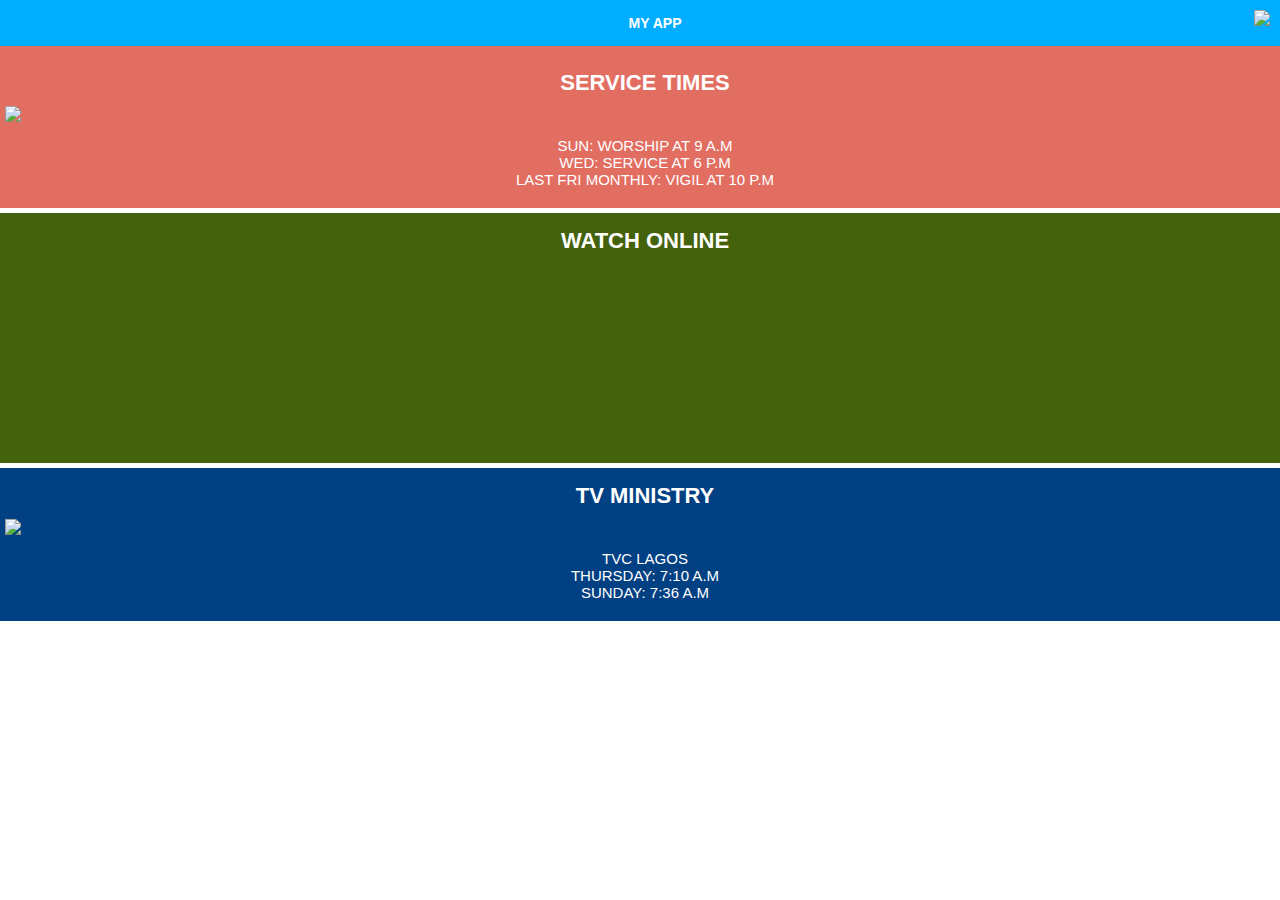
==== index.html @ 7e152a94 "Files" ====
<!DOCTYPE html>
<!--
    Copyright (c) 2012-2016 Adobe Systems Incorporated. All rights reserved.

    Licensed to the Apache Software Foundation (ASF) under one
    or more contributor license agreements.  See the NOTICE file
    distributed with this work for additional information
    regarding copyright ownership.  The ASF licenses this file
    to you under the Apache License, Version 2.0 (the
    "License"); you may not use this file except in compliance
    with the License.  You may obtain a copy of the License at

    http://www.apache.org/licenses/LICENSE-2.0

    Unless required by applicable law or agreed to in writing,
    software distributed under the License is distributed on an
    "AS IS" BASIS, WITHOUT WARRANTIES OR CONDITIONS OF ANY
     KIND, either express or implied.  See the License for the
    specific language governing permissions and limitations
    under the License.
-->
<html>

<head>
    <meta charset="utf-8" />
    <meta name="format-detection" content="telephone=no" />
    <meta name="msapplication-tap-highlight" content="no" />
    <meta name="viewport" content="user-scalable=no, initial-scale=1, maximum-scale=1, minimum-scale=1, width=device-width" />
    <!-- This is a wide open CSP declaration. To lock this down for production, see below. -->
    <meta http-equiv="Content-Security-Policy" content="default-src * 'unsafe-inline'; style-src 'self' 'unsafe-inline'; media-src *" />
    <!-- Good default declaration:
    * gap: is required only on iOS (when using UIWebView) and is needed for JS->native communication
    * https://ssl.gstatic.com is required only on Android and is needed for TalkBack to function properly
    * Disables use of eval() and inline scripts in order to mitigate risk of XSS vulnerabilities. To change this:
        * Enable inline JS: add 'unsafe-inline' to default-src
        * Enable eval(): add 'unsafe-eval' to default-src
    * Create your own at http://cspisawesome.com
    -->
    <!-- <meta http-equiv="Content-Security-Policy" content="default-src 'self' data: gap: 'unsafe-inline' https://ssl.gstatic.com; style-src 'self' 'unsafe-inline'; media-src *" /> -->

    <link rel="stylesheet" type="text/css" href="css/index.css" />
	
    <title>Sample App</title>
</head>

<body>
    <div class="s_app">
		<h3 class="app_hd">My App</h3>
		 <img class="toggle" class="sidebar_img" src="https://lh3.googleusercontent.com/-scTldkWLcUc/V1MWjkoDDTI/AAAAAAAAFbw/86RCazPyuKs9n9zPdXJHLByPKFfBH7PRACL0B/s346/mobile_ico.png" onclick="toggle_sidebar()" style="position: fixed; right: 10px; top: 10px" />
		 <div id="sidebar" >
            <div class="m_header">
				<h3>My App</h3>
				<ul>
					<li><span class="ic_m">-></span> Home</li>
					<li><span class="ic_m">-></span> About</li>
					<li><span class="ic_m">-></span> Gallery</li>
					<li><span class="ic_m">-></span> Upcoming Events</li>
					<li><span class="ic_m">-></span> Praise Reports</li>
					<li><a href="contact_us.html"><span class="ic_m">-></span> Contact Us</a></li>
				</ul>
			</div>
        </div>
		<div class="box1 f_box">
			<h3 class="box_hd">Service Times</h3>
			<img class="block_img" src="https://lh3.googleusercontent.com/-s4wPsTwVO0Y/V1Lw_f2_NiI/AAAAAAAAFas/alpMRgMFgeI4C7Va45MJMOU-960JmuT-gCL0B/w220-h180-no/92db349026144f4180a2f6d95d755e03.jpg"/>
			<p class ="blk_txt">Sun: Worship at 9 a.m<br/>
				Wed: Service at 6 p.m<br/>
				Last Fri Monthly: Vigil at 10 p.m</p>
		</div>
		<div class="box1 s_box">
			<h3 class="box_hd">Watch Online</h3>
			<iframe width="80%" height="181" src="https://www.youtube.com/embed/WjEy4Gf8tXA" frameborder="0" allowfullscreen></iframe>
		</div>
		<div class="box1 t_box">
			<h3 class="box_hd">TV Ministry</h3>
			<img class="block_img" src="https://lh3.googleusercontent.com/-kPvBYMacJlw/V1L2PrvbSpI/AAAAAAAAFbE/VEYpjpZgxPQ2g2ea7pBxQBcWjgMOxHUeACL0B/w346-h283/tv.jpg">
			<p class ="blk_txt">TVC Lagos<br/>
				Thursday: 7:10 a.m<br/>
				Sunday: 7:36 a.m</p>
		</div>
		
	</div>
	
</div>
    <script type="text/javascript" src="cordova.js"></script>
    <script type="text/javascript" src="js/index.js"></script>
    <script type="text/javascript">
        app.initialize();
    </script>
	  <script>
        function toggle_sidebar()
        {
            var sidebar = document.getElementById("sidebar");
            
            console.log(sidebar.style.left);
            
            if(sidebar.style.left == "-200px")
            {
                sidebar.style.left = "0px";
            }
            else
            {
                sidebar.style.left = "-200px";
            }
        }
    </script>
</body>

</html>
---- css/index.css ----
/*
 * Licensed to the Apache Software Foundation (ASF) under one
 * or more contributor license agreements.  See the NOTICE file
 * distributed with this work for additional information
 * regarding copyright ownership.  The ASF licenses this file
 * to you under the Apache License, Version 2.0 (the
 * "License"); you may not use this file except in compliance
 * with the License.  You may obtain a copy of the License at
 *
 * http://www.apache.org/licenses/LICENSE-2.0
 *
 * Unless required by applicable law or agreed to in writing,
 * software distributed under the License is distributed on an
 * "AS IS" BASIS, WITHOUT WARRANTIES OR CONDITIONS OF ANY
 * KIND, either express or implied.  See the License for the
 * specific language governing permissions and limitations
 * under the License.
 */
* {
    -webkit-tap-highlight-color: rgba(0,0,0,0); /* make transparent link selection, adjust last value opacity 0 to 1.0 */
}

body {
    -webkit-touch-callout: none;                /* prevent callout to copy image, etc when tap to hold */
    -webkit-text-size-adjust: none;             /* prevent webkit from resizing text to fit */
    -webkit-user-select: none;                  /* prevent copy paste, to allow, change 'none' to 'text' */
    font-family:'HelveticaNeue-Light', 'HelveticaNeue', Helvetica, Arial, sans-serif;
    font-size:12px;
    height:100%;
    margin:0px;
    padding:0px;
    text-transform:uppercase;
    width:100%;
}

/* Portrait layout (default) */
.app {
    background:url(../img/logo.png) no-repeat center top; /* 170px x 200px */
    position:absolute;             /* position in the center of the screen */
    left:50%;
    top:50%;
    height:50px;                   /* text area height */
    width:225px;                   /* text area width */
    text-align:center;
    padding:180px 0px 0px 0px;     /* image height is 200px (bottom 20px are overlapped with text) */
    margin:-115px 0px 0px -112px;  /* offset vertical: half of image height and text area height */
                                   /* offset horizontal: half of text area width */
}

/* Landscape layout (with min-width) */
@media screen and (min-aspect-ratio: 1/1) and (min-width:400px) {
    .app {
        background-position:left center;
        padding:75px 0px 75px 170px;  /* padding-top + padding-bottom + text area = image height */
        margin:-90px 0px 0px -198px;  /* offset vertical: half of image height */
                                      /* offset horizontal: half of image width and text area width */
    }
}

h1 {
    font-size:24px;
    font-weight:normal;
    margin:0px;
    overflow:visible;
    padding:0px;
    text-align:center;
}

.event {
    border-radius:4px;
    -webkit-border-radius:4px;
    color:#FFFFFF;
    font-size:12px;
    margin:0px 30px;
    padding:2px 0px;
}

.event.listening {
    background-color:#333333;
    display:block;
}

.event.received {
    background-color:#4B946A;
    display:none;
}

@keyframes fade {
    from { opacity: 1.0; }
    50% { opacity: 0.4; }
    to { opacity: 1.0; }
}
 
@-webkit-keyframes fade {
    from { opacity: 1.0; }
    50% { opacity: 0.4; }
    to { opacity: 1.0; }
}
 
.blink {
    animation:fade 3000ms infinite;
    -webkit-animation:fade 3000ms infinite;
}
.app_hd {
	text-align: center;
    background-color: #00ADFF;
    padding: 15px;
	margin-top: -5px;
	color:#FFF;
	position:fixed;
	width:100%;
}
.m_header ul{
	padding-left: 10%;
}
.ic_m
{
	border: 1px solid #E26E62;
    color: #E26E62;
}
.box1
{
	width:100%;
	margin:5px 0px;
}
.box_hd
{
	font-size:22px;
	text-align:center;
	color:#FFF;
	margin: 0px;
	padding: 10px;
}
.block_img
{
	margin: 0 auto;
    display: block;
}
.f_box
{
	background: #E26E62;
    padding: 5px;
	padding-top: 55px;
}
.t_box
{
	background:#014082;
	padding: 5px;
}
.blk_txt
{
	font-size:15px;
	color:#FFF;
	text-align:center;
}
.s_box
{
	background:#44610C;
	padding: 5px;
}
.s_box iframe
{
	margin:0 10%;
	margin-bottom:10px;
}
.sidebar_img
{
	position: fixed; 
	right: 10px; 
	top: 10px
}
#sidebar
{
	position: fixed; 
	display: inline-block; 
	top: 0px; 
	height: 100%; 
	width: 200px; 
	left: -200px; 
	background-color: #FFF; 
	transition: all 0.5s ease-in-out;
}
.m_header h3
{
	font-size:20px;
	margin: 0px;
    padding: 10px;
    text-align: center;
	background: rgba(0,0,0,0.8);
    color: #FFF;
	text-transform: capitalize;
}
.m_header li {
    list-style-type: none;
    height: 30px;
    font-size: 18px;
	text-transform: capitalize;
	padding: 10px 5px;
}
.m_header li a {
    text-decoration: none;
    color: #222;
}
.main_container h3
{
	text-align:center;
}
.main_container label {
    width: 100%;
    display: block;
    text-align: center;
    font-size: 18px;
	text-transform: capitalize;
}
.main_container input {
	width: 80%;
    margin: 20px 9%;
    height: 35px;
    display: block;
    border: #222 solid 1px;
    text-align: center;
}
input#update {
    margin: 15px 10%;
    width: 30px;
}
#message {
    width: 80%;
    margin: 15px 10%;
    height: 180px;
    border: 1px solid #222;
}
.up_label {
    width: 80% !important;
    float: right;
}
button#sub_btn {
    text-align: center;
    margin: 0 auto;
    display: block;
    width: 80px;
    font-size: 18px;
    padding: 5px;
    border: 1px solid #00ADFF;
    background: #00ADFF;
    color: #FFF;
}
.main_container
{
	margin-bottom:20px;
	    padding-top: 40px;
}
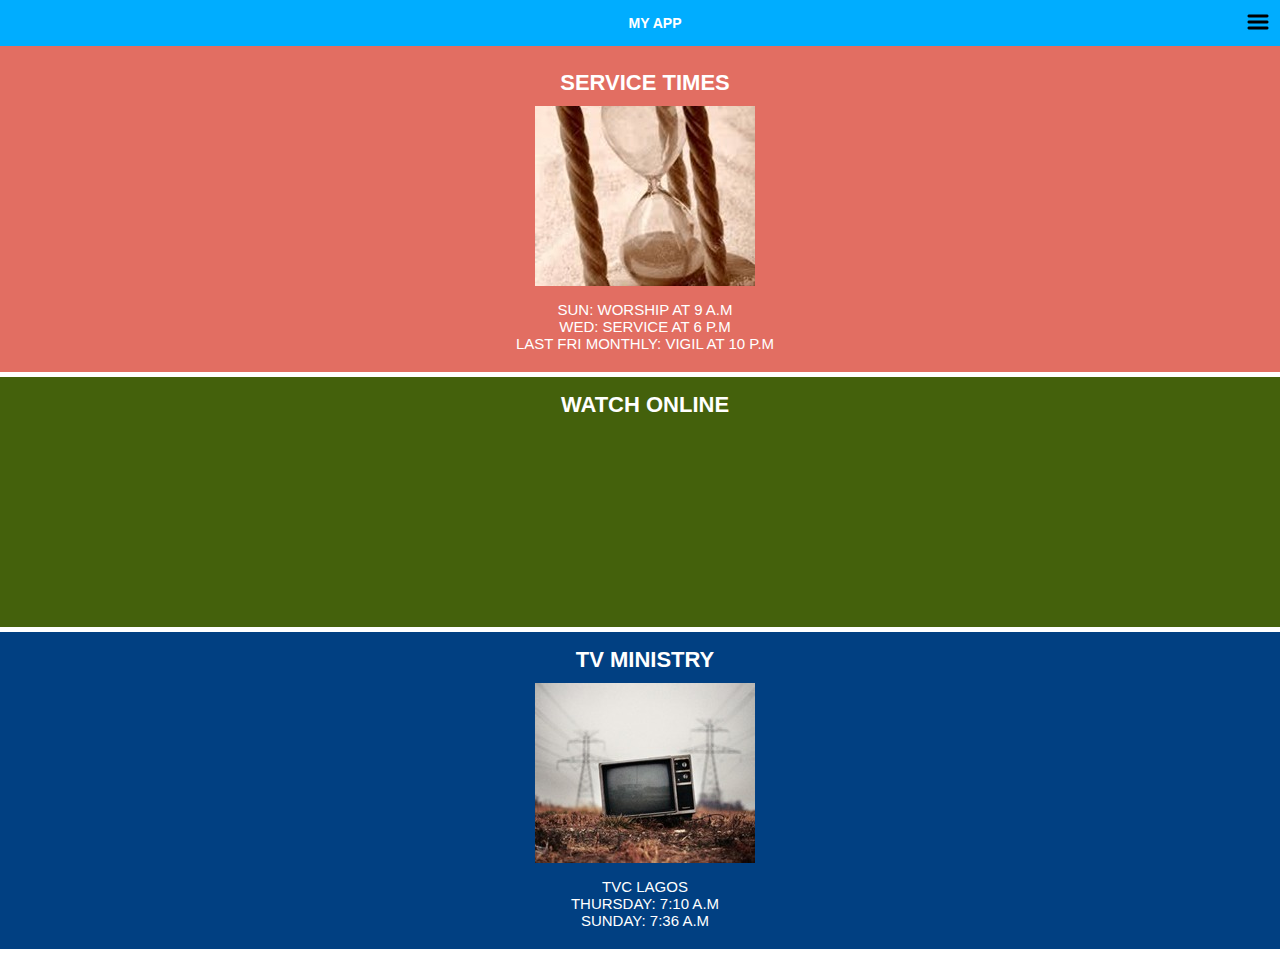
==== commit cebacde9: "Update" ====
--- a/index.html
+++ b/index.html
@@ -28,6 +28,7 @@
     <meta name="viewport" content="user-scalable=no, initial-scale=1, maximum-scale=1, minimum-scale=1, width=device-width" />
     <!-- This is a wide open CSP declaration. To lock this down for production, see below. -->
     <meta http-equiv="Content-Security-Policy" content="default-src * 'unsafe-inline'; style-src 'self' 'unsafe-inline'; media-src *" />
+	<meta name="viewport" content="width=device-width, user-scalable=no">
     <!-- Good default declaration:
     * gap: is required only on iOS (when using UIWebView) and is needed for JS->native communication
     * https://ssl.gstatic.com is required only on Android and is needed for TalkBack to function properly
@@ -46,7 +47,7 @@
 <body>
     <div class="s_app">
 		<h3 class="app_hd">My App</h3>
-		 <img class="toggle" class="sidebar_img" src="https://lh3.googleusercontent.com/-scTldkWLcUc/V1MWjkoDDTI/AAAAAAAAFbw/86RCazPyuKs9n9zPdXJHLByPKFfBH7PRACL0B/s346/mobile_ico.png" onclick="toggle_sidebar()" style="position: fixed; right: 10px; top: 10px" />
+		 <img class="toggle" class="sidebar_img" src="img/mobile_ico.png" onclick="toggle_sidebar()" style="position: fixed; right: 10px; top: 10px" />
 		 <div id="sidebar" >
             <div class="m_header">
 				<h3>My App</h3>
@@ -62,7 +63,7 @@
         </div>
 		<div class="box1 f_box">
 			<h3 class="box_hd">Service Times</h3>
-			<img class="block_img" src="https://lh3.googleusercontent.com/-s4wPsTwVO0Y/V1Lw_f2_NiI/AAAAAAAAFas/alpMRgMFgeI4C7Va45MJMOU-960JmuT-gCL0B/w220-h180-no/92db349026144f4180a2f6d95d755e03.jpg"/>
+			<img class="block_img" src="img/img1.jpg"/>
 			<p class ="blk_txt">Sun: Worship at 9 a.m<br/>
 				Wed: Service at 6 p.m<br/>
 				Last Fri Monthly: Vigil at 10 p.m</p>
@@ -73,7 +74,7 @@
 		</div>
 		<div class="box1 t_box">
 			<h3 class="box_hd">TV Ministry</h3>
-			<img class="block_img" src="https://lh3.googleusercontent.com/-kPvBYMacJlw/V1L2PrvbSpI/AAAAAAAAFbE/VEYpjpZgxPQ2g2ea7pBxQBcWjgMOxHUeACL0B/w346-h283/tv.jpg">
+			<img class="block_img" src="img/tv.jpg">
 			<p class ="blk_txt">TVC Lagos<br/>
 				Thursday: 7:10 a.m<br/>
 				Sunday: 7:36 a.m</p>
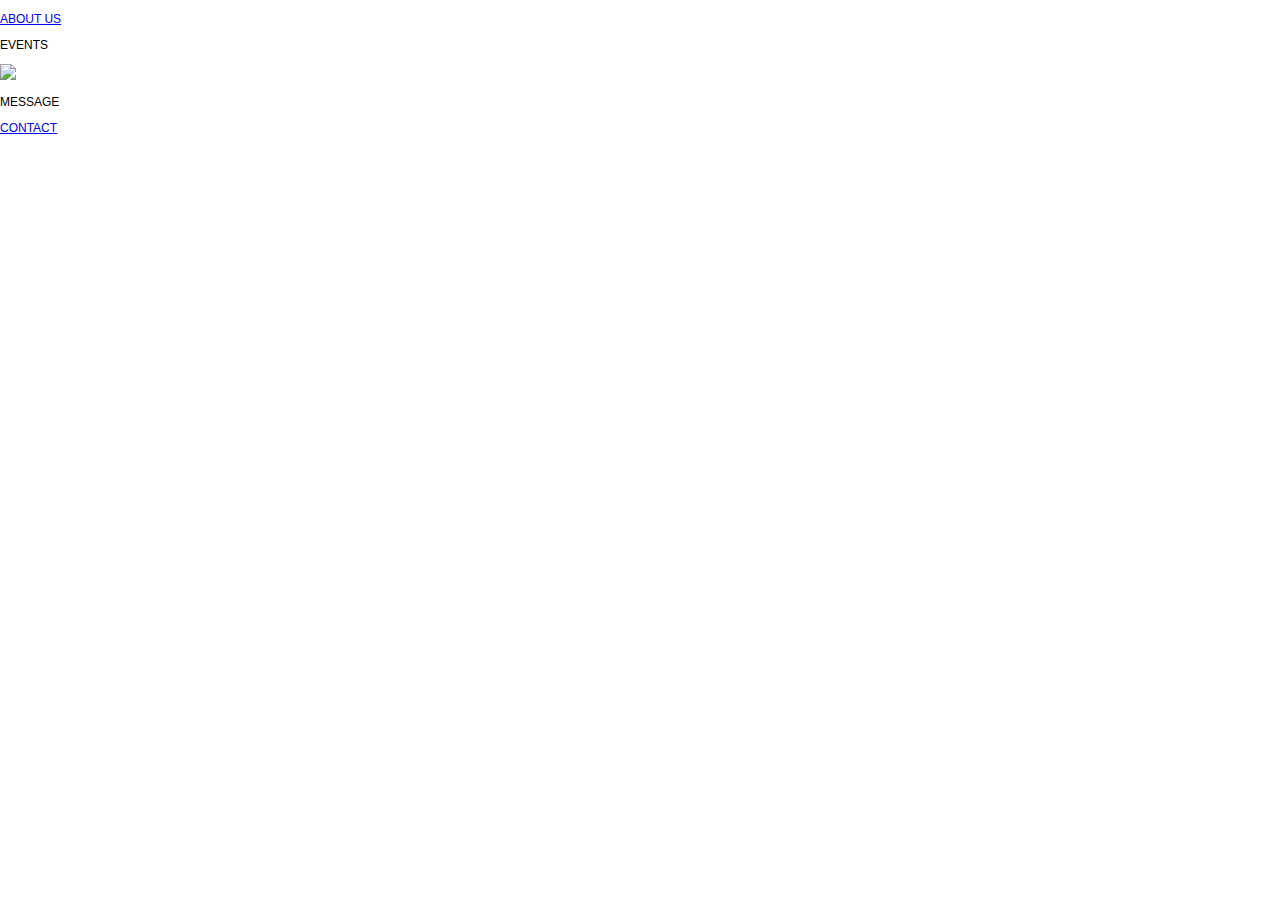
==== commit efe4b106: "Update index.html" ====
--- a/index.html
+++ b/index.html
@@ -28,7 +28,6 @@
     <meta name="viewport" content="user-scalable=no, initial-scale=1, maximum-scale=1, minimum-scale=1, width=device-width" />
     <!-- This is a wide open CSP declaration. To lock this down for production, see below. -->
     <meta http-equiv="Content-Security-Policy" content="default-src * 'unsafe-inline'; style-src 'self' 'unsafe-inline'; media-src *" />
-	<meta name="viewport" content="width=device-width, user-scalable=no">
     <!-- Good default declaration:
     * gap: is required only on iOS (when using UIWebView) and is needed for JS->native communication
     * https://ssl.gstatic.com is required only on Android and is needed for TalkBack to function properly
@@ -40,46 +39,52 @@
     <!-- <meta http-equiv="Content-Security-Policy" content="default-src 'self' data: gap: 'unsafe-inline' https://ssl.gstatic.com; style-src 'self' 'unsafe-inline'; media-src *" /> -->
 
     <link rel="stylesheet" type="text/css" href="css/index.css" />
+    <link rel="stylesheet" type="text/css" href="css/font-awesome.css" />
 	
     <title>Sample App</title>
 </head>
 
 <body>
     <div class="s_app">
-		<h3 class="app_hd">My App</h3>
-		 <img class="toggle" class="sidebar_img" src="img/mobile_ico.png" onclick="toggle_sidebar()" style="position: fixed; right: 10px; top: 10px" />
-		 <div id="sidebar" >
-            <div class="m_header">
-				<h3>My App</h3>
-				<ul>
-					<li><span class="ic_m">-></span> Home</li>
-					<li><span class="ic_m">-></span> About</li>
-					<li><span class="ic_m">-></span> Gallery</li>
-					<li><span class="ic_m">-></span> Upcoming Events</li>
-					<li><span class="ic_m">-></span> Praise Reports</li>
-					<li><a href="contact_us.html"><span class="ic_m">-></span> Contact Us</a></li>
-				</ul>
+		 
+		<div class="blk_1  outer_blk">
+			<a href="about_us.html">
+				<div class="inner_bkl1">
+						<span class="ic_home fa fa-cubes"/>
+						<p class="m_text">About Us</p>
+				</div>
+			</a>	
+		</div>
+		<div class="blk_2  outer_blk">
+			<div class="inner_bk21">
+					<span class="ic_home fa fa-calendar"/>
+					<p class="m_text">Events</p>
 			</div>
-        </div>
-		<div class="box1 f_box">
-			<h3 class="box_hd">Service Times</h3>
-			<img class="block_img" src="img/img1.jpg"/>
-			<p class ="blk_txt">Sun: Worship at 9 a.m<br/>
-				Wed: Service at 6 p.m<br/>
-				Last Fri Monthly: Vigil at 10 p.m</p>
 		</div>
-		<div class="box1 s_box">
-			<h3 class="box_hd">Watch Online</h3>
-			<iframe width="80%" height="181" src="https://www.youtube.com/embed/WjEy4Gf8tXA" frameborder="0" allowfullscreen></iframe>
+		<div class="blk_3  outer_blk">
+			<a href="home_page.html">
+				<div class="inner_bk31">
+						<span class="ic_home fa fa-home fa-2"/>
+						<div>
+						<img src="img/logo_st.png"/>
+						</div>
+				</div>
+			</a>	
 		</div>
-		<div class="box1 t_box">
-			<h3 class="box_hd">TV Ministry</h3>
-			<img class="block_img" src="img/tv.jpg">
-			<p class ="blk_txt">TVC Lagos<br/>
-				Thursday: 7:10 a.m<br/>
-				Sunday: 7:36 a.m</p>
+		<div class="blk_2  outer_blk">
+			<div class="inner_bk21">
+					<span class="ic_home fa fa-eye"/>
+					<p class="m_text">Message</p>
+			</div>
 		</div>
-		
+		<div class="blk_5  outer_blk">
+			<a href="contact_us.html">
+				<div class="inner_bkl1">
+						<span class="ic_home fa fa-envelope"/>
+						<p class="m_text">Contact</p>
+				</div>
+			</a>
+		</div>
 	</div>
 	
 </div>
@@ -107,4 +112,4 @@
     </script>
 </body>
 
-</html>+</html>
